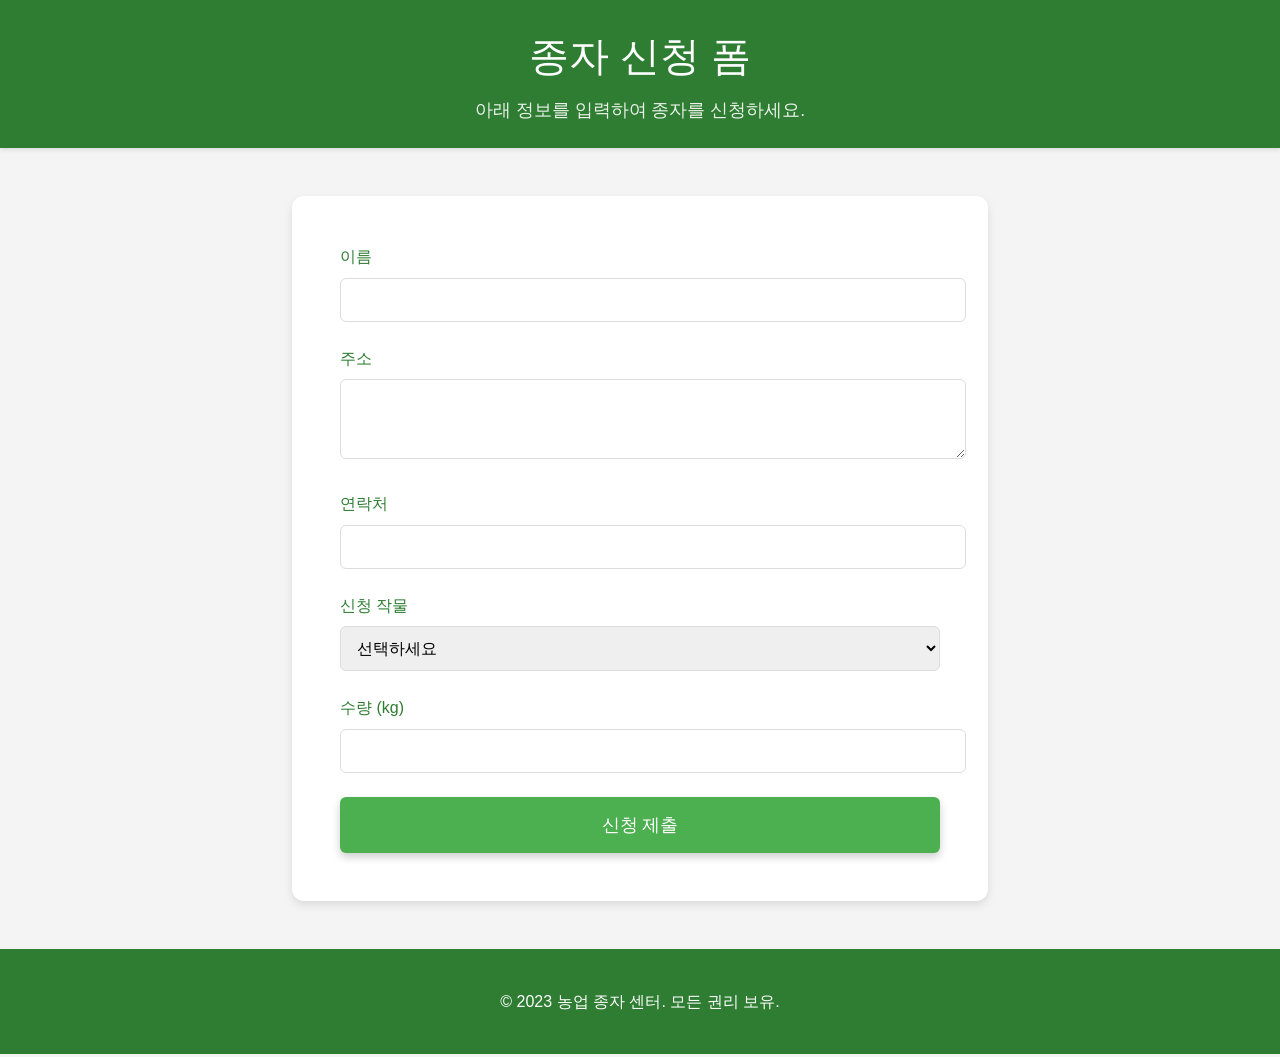
==== application-form.html @ 81e208e8 "첫 번째 배포" ====
<!DOCTYPE html>
<html lang="ko">
<head>
    <meta charset="UTF-8">
    <meta name="viewport" content="width=device-width, initial-scale=1.0">
    <title>종자 신청 폼</title>
    <link rel="stylesheet" href="styles.css">
</head>
<body>
    <header>
        <h1>종자 신청 폼</h1>
        <p>아래 정보를 입력하여 종자를 신청하세요.</p>
    </header>

    <main>
        <section class="form-section">
            <form id="applicationForm" method="post">
                <div class="form-group">
                    <label for="name">이름</label>
                    <input type="text" id="name" name="name" required>
                </div>

                <div class="form-group">
                    <label for="address">주소</label>
                    <textarea id="address" name="address" rows="3" required></textarea>
                </div>

                <div class="form-group">
                    <label for="phone">연락처</label>
                    <input type="tel" id="phone" name="phone" required>
                </div>

                <div class="form-group">
                    <label for="crop">신청 작물</label>
                    <select id="crop" name="crop" required>
                        <option value="">선택하세요</option>
                        <option value="벼">벼</option>
                        <option value="밀">밀</option>
                        <option value="콩">콩</option>
                        <option value="옥수수">옥수수</option>
                        <option value="감자">감자</option>
                    </select>
                </div>

                <div class="form-group">
                    <label for="quantity">수량 (kg)</label>
                    <input type="number" id="quantity" name="quantity" min="1" required>
                </div>

                <button type="submit" class="btn">신청 제출</button>
            </form>
        </section>
    </main>

    <footer>
        <p>&copy; 2023 농업 종자 센터. 모든 권리 보유.</p>
    </footer>

    <script>
        document.getElementById('applicationForm').addEventListener('submit', function(event) {
            event.preventDefault();

            const formData = new FormData(this);

            fetch('https://script.google.com/macros/s/AKfycbwBf0Y3hL13sjjjyDd55EsdAwJNNsT8sQC-Mvkbkj_5nSC1olMHFoYi9wd3s21iB6bh/exec', {
                method: 'POST',
                mode: 'no-cors',
                body: formData
            })
            .then(() => {
                alert('신청이 완료되었습니다');
                this.reset();
            })
            .catch(error => {
                alert('신청 중 오류가 발생했습니다. 다시 시도해주세요.');
            });
        });
    </script>
</body>
</html>
---- styles.css ----
body {
    font-family: 'Segoe UI', Tahoma, Geneva, Verdana, sans-serif;
    line-height: 1.6;
    margin: 0;
    padding: 0;
    background-color: #f4f4f4;
    color: #333;
}

header {
    background-color: #2E7D32;
    color: white;
    text-align: center;
    padding: 1.5rem 0;
    box-shadow: 0 2px 4px rgba(0,0,0,0.1);
}

header h1 {
    margin: 0;
    font-size: 2.5rem;
    font-weight: 300;
}

header p {
    font-size: 1.1rem;
    margin: 0.5rem 0 0;
    opacity: 0.9;
}

.banner {
    background: linear-gradient(135deg, #4CAF50 0%, #66BB6A 100%);
    color: white;
    text-align: center;
    padding: 4rem 2rem;
    position: relative;
    overflow: hidden;
}

.banner::before {
    content: '';
    position: absolute;
    top: 0;
    left: 0;
    right: 0;
    bottom: 0;
    background: url('data:image/svg+xml,<svg xmlns="http://www.w3.org/2000/svg" viewBox="0 0 100 100"><circle cx="50" cy="50" r="2" fill="rgba(255,255,255,0.1)"/></svg>') repeat;
    opacity: 0.1;
}

.banner-content {
    position: relative;
    z-index: 1;
    max-width: 600px;
    margin: 0 auto;
}

.banner h1 {
    font-size: 3rem;
    margin: 0 0 1rem;
    font-weight: 300;
}

.banner p {
    font-size: 1.3rem;
    margin: 0 0 2rem;
    opacity: 0.9;
}

.btn {
    display: inline-block;
    background-color: #FF5722;
    color: white;
    padding: 1rem 2rem;
    text-decoration: none;
    border-radius: 50px;
    font-size: 1.1rem;
    font-weight: 500;
    transition: all 0.3s ease;
    box-shadow: 0 4px 8px rgba(0,0,0,0.2);
}

.btn:hover {
    background-color: #E64A19;
    transform: translateY(-2px);
    box-shadow: 0 6px 12px rgba(0,0,0,0.3);
}

main {
    max-width: 900px;
    margin: 3rem auto;
    padding: 0 1rem;
}

section {
    background-color: white;
    margin-bottom: 2rem;
    padding: 2.5rem;
    border-radius: 12px;
    box-shadow: 0 4px 8px rgba(0,0,0,0.1);
    transition: transform 0.3s ease;
}

section:hover {
    transform: translateY(-5px);
}

section h2 {
    color: #2E7D32;
    border-bottom: 3px solid #4CAF50;
    padding-bottom: 0.5rem;
    margin-bottom: 1.5rem;
    font-size: 1.8rem;
    font-weight: 400;
}

ul, ol {
    margin: 1.5rem 0;
    padding-left: 2rem;
}

li {
    margin-bottom: 0.8rem;
    font-size: 1.1rem;
}

footer {
    text-align: center;
    padding: 1.5rem 0;
    background-color: #2E7D32;
    color: white;
    margin-top: 3rem;
}

/* Form Styles */
.form-section {
    max-width: 600px;
    margin: 0 auto;
    background-color: white;
    padding: 3rem;
    border-radius: 12px;
    box-shadow: 0 4px 8px rgba(0,0,0,0.1);
}

.form-group {
    margin-bottom: 1.5rem;
}

label {
    display: block;
    margin-bottom: 0.5rem;
    font-weight: 500;
    color: #2E7D32;
}

input, textarea, select {
    width: 100%;
    padding: 0.75rem;
    border: 1px solid #ddd;
    border-radius: 6px;
    font-size: 1rem;
    transition: border-color 0.3s ease;
}

input:focus, textarea:focus, select:focus {
    outline: none;
    border-color: #4CAF50;
    box-shadow: 0 0 0 2px rgba(76, 175, 80, 0.2);
}

button[type="submit"] {
    width: 100%;
    padding: 1rem;
    background-color: #4CAF50;
    color: white;
    border: none;
    border-radius: 6px;
    font-size: 1.1rem;
    font-weight: 500;
    cursor: pointer;
    transition: background-color 0.3s ease;
}

button[type="submit"]:hover {
    background-color: #388E3C;
}
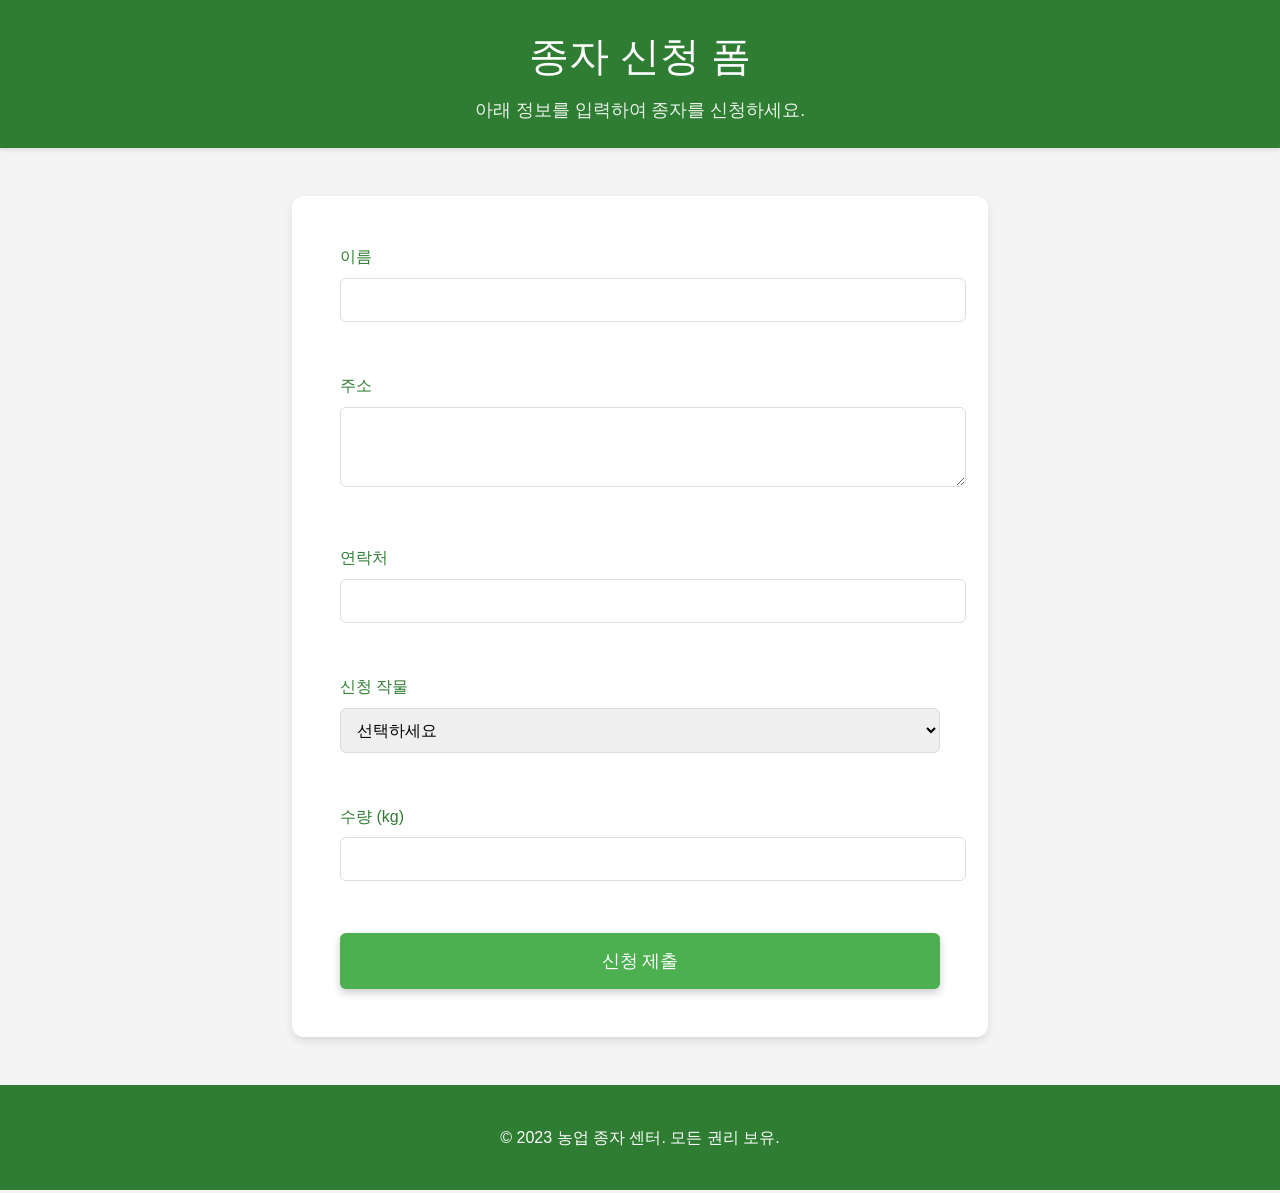
==== commit 7350adb1: "신청 폼 개선 - 유효성 검사, 완료 페이지 추가" ====
--- a/application-form.html
+++ b/application-form.html
@@ -14,20 +14,23 @@
 
     <main>
         <section class="form-section">
-            <form id="applicationForm" method="post">
+            <form id="applicationForm" method="post" novalidate>
                 <div class="form-group">
                     <label for="name">이름</label>
                     <input type="text" id="name" name="name" required>
+                    <p class="error-message" id="nameError"></p>
                 </div>
 
                 <div class="form-group">
                     <label for="address">주소</label>
                     <textarea id="address" name="address" rows="3" required></textarea>
+                    <p class="error-message" id="addressError"></p>
                 </div>
 
                 <div class="form-group">
                     <label for="phone">연락처</label>
                     <input type="tel" id="phone" name="phone" required>
+                    <p class="error-message" id="phoneError"></p>
                 </div>
 
                 <div class="form-group">
@@ -40,11 +43,13 @@
                         <option value="옥수수">옥수수</option>
                         <option value="감자">감자</option>
                     </select>
+                    <p class="error-message" id="cropError"></p>
                 </div>
 
                 <div class="form-group">
                     <label for="quantity">수량 (kg)</label>
                     <input type="number" id="quantity" name="quantity" min="1" required>
+                    <p class="error-message" id="quantityError"></p>
                 </div>
 
                 <button type="submit" class="btn">신청 제출</button>
@@ -57,21 +62,70 @@
     </footer>
 
     <script>
-        document.getElementById('applicationForm').addEventListener('submit', function(event) {
+        const form = document.getElementById('applicationForm');
+
+        function showError(input, errorElement, message) {
+            input.classList.add('input-error');
+            errorElement.textContent = message;
+        }
+
+        function clearErrors(formElement) {
+            formElement.querySelectorAll('.error-message').forEach(el => el.textContent = '');
+            formElement.querySelectorAll('.input-error').forEach(el => el.classList.remove('input-error'));
+        }
+
+        form.addEventListener('submit', function(event) {
             event.preventDefault();
+            clearErrors(form);
 
-            const formData = new FormData(this);
+            const name = form.name.value.trim();
+            const address = form.address.value.trim();
+            const phone = form.phone.value.trim();
+            const crop = form.crop.value;
+            const quantity = form.quantity.value.trim();
+
+            let valid = true;
+
+            if (!name) {
+                showError(form.name, document.getElementById('nameError'), '필수 입력 항목입니다');
+                valid = false;
+            }
+
+            if (!address) {
+                showError(form.address, document.getElementById('addressError'), '필수 입력 항목입니다');
+                valid = false;
+            }
+
+            if (!phone) {
+                showError(form.phone, document.getElementById('phoneError'), '필수 입력 항목입니다');
+                valid = false;
+            }
+
+            if (!crop) {
+                showError(form.crop, document.getElementById('cropError'), '필수 입력 항목입니다');
+                valid = false;
+            }
+
+            if (!quantity || Number(quantity) < 1) {
+                showError(form.quantity, document.getElementById('quantityError'), '필수 입력 항목입니다');
+                valid = false;
+            }
+
+            if (!valid) {
+                return;
+            }
+
+            const data = { name, address, phone, crop, quantity };
 
             fetch('https://script.google.com/macros/s/AKfycbwBf0Y3hL13sjjjyDd55EsdAwJNNsT8sQC-Mvkbkj_5nSC1olMHFoYi9wd3s21iB6bh/exec', {
                 method: 'POST',
                 mode: 'no-cors',
-                body: formData
+                body: JSON.stringify(data)
             })
             .then(() => {
-                alert('신청이 완료되었습니다');
-                this.reset();
+                window.location.href = 'complete.html';
             })
-            .catch(error => {
+            .catch(() => {
                 alert('신청 중 오류가 발생했습니다. 다시 시도해주세요.');
             });
         });
--- a/styles.css
+++ b/styles.css
@@ -167,6 +167,52 @@
     box-shadow: 0 0 0 2px rgba(76, 175, 80, 0.2);
 }
 
+.error-message {
+    color: #d32f2f;
+    font-size: 0.95rem;
+    margin-top: 0.5rem;
+    min-height: 1.2rem;
+}
+
+.input-error {
+    border-color: #d32f2f;
+}
+
+.complete-page {
+    display: flex;
+    align-items: center;
+    justify-content: center;
+    min-height: calc(100vh - 8rem);
+    padding: 2rem 1rem;
+}
+
+.complete-card {
+    max-width: 640px;
+    width: 100%;
+    padding: 3rem;
+    background: white;
+    border-radius: 20px;
+    box-shadow: 0 20px 45px rgba(0, 0, 0, 0.12);
+    text-align: center;
+}
+
+.complete-card h1 {
+    margin-bottom: 1rem;
+    color: #2E7D32;
+    font-size: 2.2rem;
+}
+
+.complete-card p {
+    margin-bottom: 2rem;
+    color: #555;
+    font-size: 1.05rem;
+    line-height: 1.75;
+}
+
+.complete-card .btn {
+    min-width: 220px;
+}
+
 button[type="submit"] {
     width: 100%;
     padding: 1rem;
